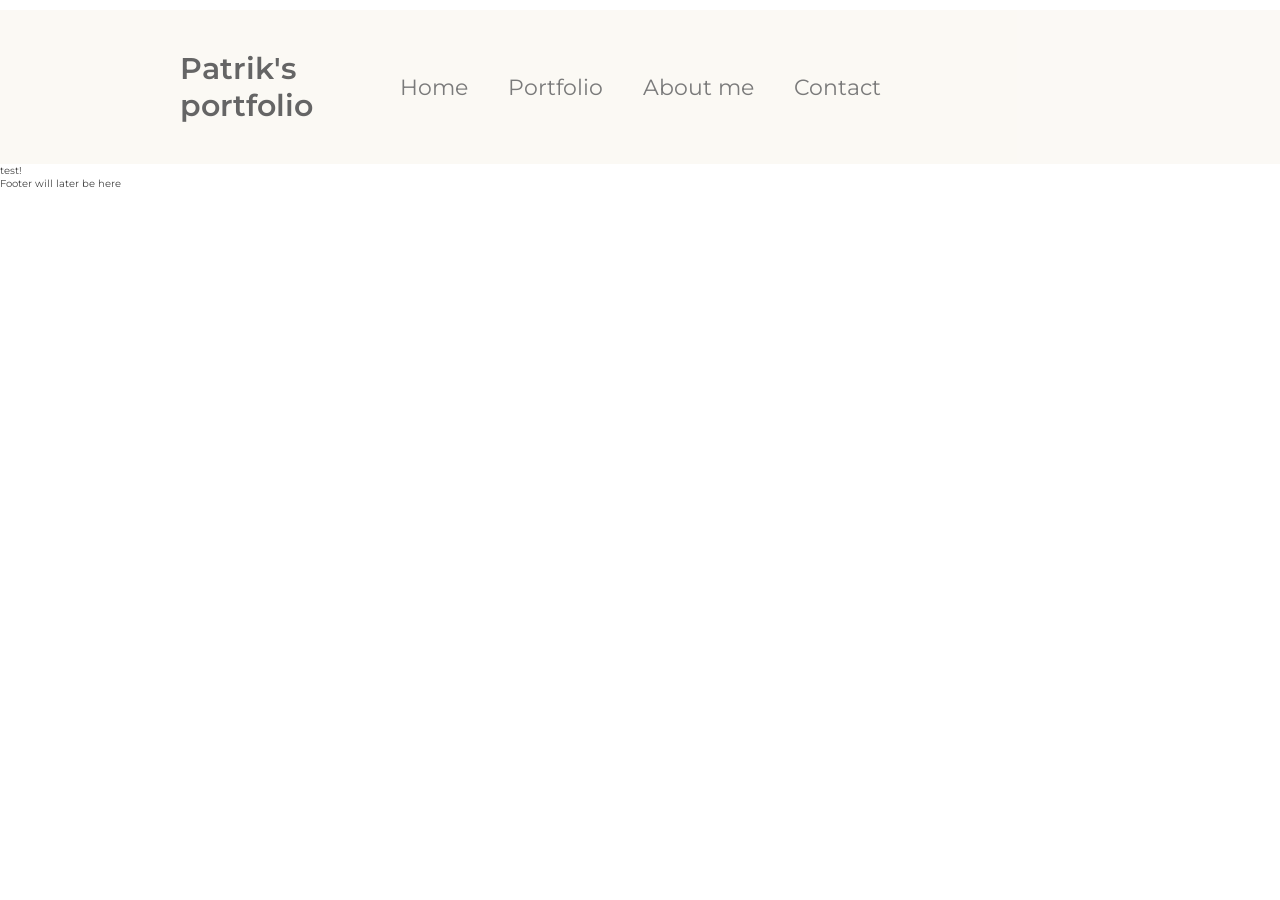
==== index.html @ bed65188 "Set up index file so it reads from header.html and footer.html" ====
<!doctype html>
<html lang="en">
  <head>
    <meta charset="UTF-8" />

    <!-- Fonts -->
    <link rel="preconnect" href="https://fonts.googleapis.com" />
    <link rel="preconnect" href="https://fonts.gstatic.com" crossorigin />
    <link
      href="https://fonts.googleapis.com/css2?family=Montserrat:ital,wght@0,100..900;1,100..900&display=swap"
      rel="stylesheet"
    />

    <link rel="stylesheet" href="./css/style.css" />
    <title>Patrik's portfolio</title>
    <link rel="icon" type="image/x-icon" href="img/favicon.ico" />
  </head>
  <body>
    <section class="navigation">
      <!-- Include header.html in file -->
      <div id="header-placeholder"></div>

      <!-- MAIN CONTENT -->
      test!
      <!-- Include footer.html in file -->
      <div id="footer-placeholder"></div>
      <script src="./js/script.js"></script>
    </section>
  </body>
</html>
---- css/style.css ----
/*
--- 01 TYPOGRAPHY SYSTEM

- Font sizes (px)
10 / 12 / 14 / 16 / 18 / 20 / 24 / 30 / 36 / 44 / 52 / 62 / 74 / 86 / 98

- Font weights
Default:
Medium:
Semi-bold:
Bold:

- Line heights
Default:
Small:
Medium:
Paragraph default:
Large:

- Letter spacing
-
--- 02 COLORS

- Primary:
- Tints:

- Shades:

- Accents:
- Greys
  333
--- 05 SHADOWS

--- 06 BORDER-RADIUS
Default:
Medium:

--- 07 WHITESPACE

- Spacing system (px)
2 / 4 / 8 / 12 / 16 / 24 / 32 / 48 / 64 / 80 / 96 / 128
*/

/***************/
/***GENERAL***/
/***************/

html {
  font-size: 62.5%;
  height: 100%;
}

* {
  margin: 0;
  padding: 0;
  box-sizing: border-box;
}

header {
  display: grid;
  grid-template-columns: 1fr auto 1fr;

  margin-top: 1rem;
  gap: 20px;
  padding: 4rem;
  align-items: center;
  background-color: #f9f6ee;
  opacity: 60%;
}

body {
  background-image: url("./../assets/img/blueberry.jpg");
  background-repeat: no-repeat;
  background-attachment: fixed;
  background-size: cover;
  font-family: "Montserrat", sans-serif;
  font-optical-sizing: auto;
  font-weight: 400;
  font-style: normal;
  color: #444;
}

.logo-text {
  font-size: 3rem;
  margin-left: 14rem;
  color: #000;
  font-weight: 600;
}

/***Navigation***/

.nav-bar ul {
  display: flex;
  justify-content: center;
  align-items: center;
}

.nav-bar li {
  list-style-type: none;
  padding: 0 2rem;
  font-size: 2.2rem;
  color: #333;
}

/*** Links ***/

.nav-bar li a:link,
.nav-bar li a:visited {
  text-decoration: none;
  color: #222;
}

.nav-bar li a:hover,
.nav-bar li a:active {
  text-decoration: none;
  color: #888;
}

/***Section intro ***/

.intro-container {
  width: 30%;
  margin: 0 auto;
  margin-top: 10rem;
  background-color: #f9f6ee;
  border-radius: 15px;
  min-height: 70vh;
  opacity: 90%;
  box-shadow: rgba(0, 0, 0, 0.56) 0px 22px 70px 4px;
}

.intro-div {
  padding: 5rem 10rem;
}

.premium {
  text-align: center;
  font-size: 3rem;
  font-weight: 600;
}

.intro-paragraphs {
  margin-top: 2rem;
}

.normal-text {
  font-size: 2.5rem;
  line-height: 2;
}
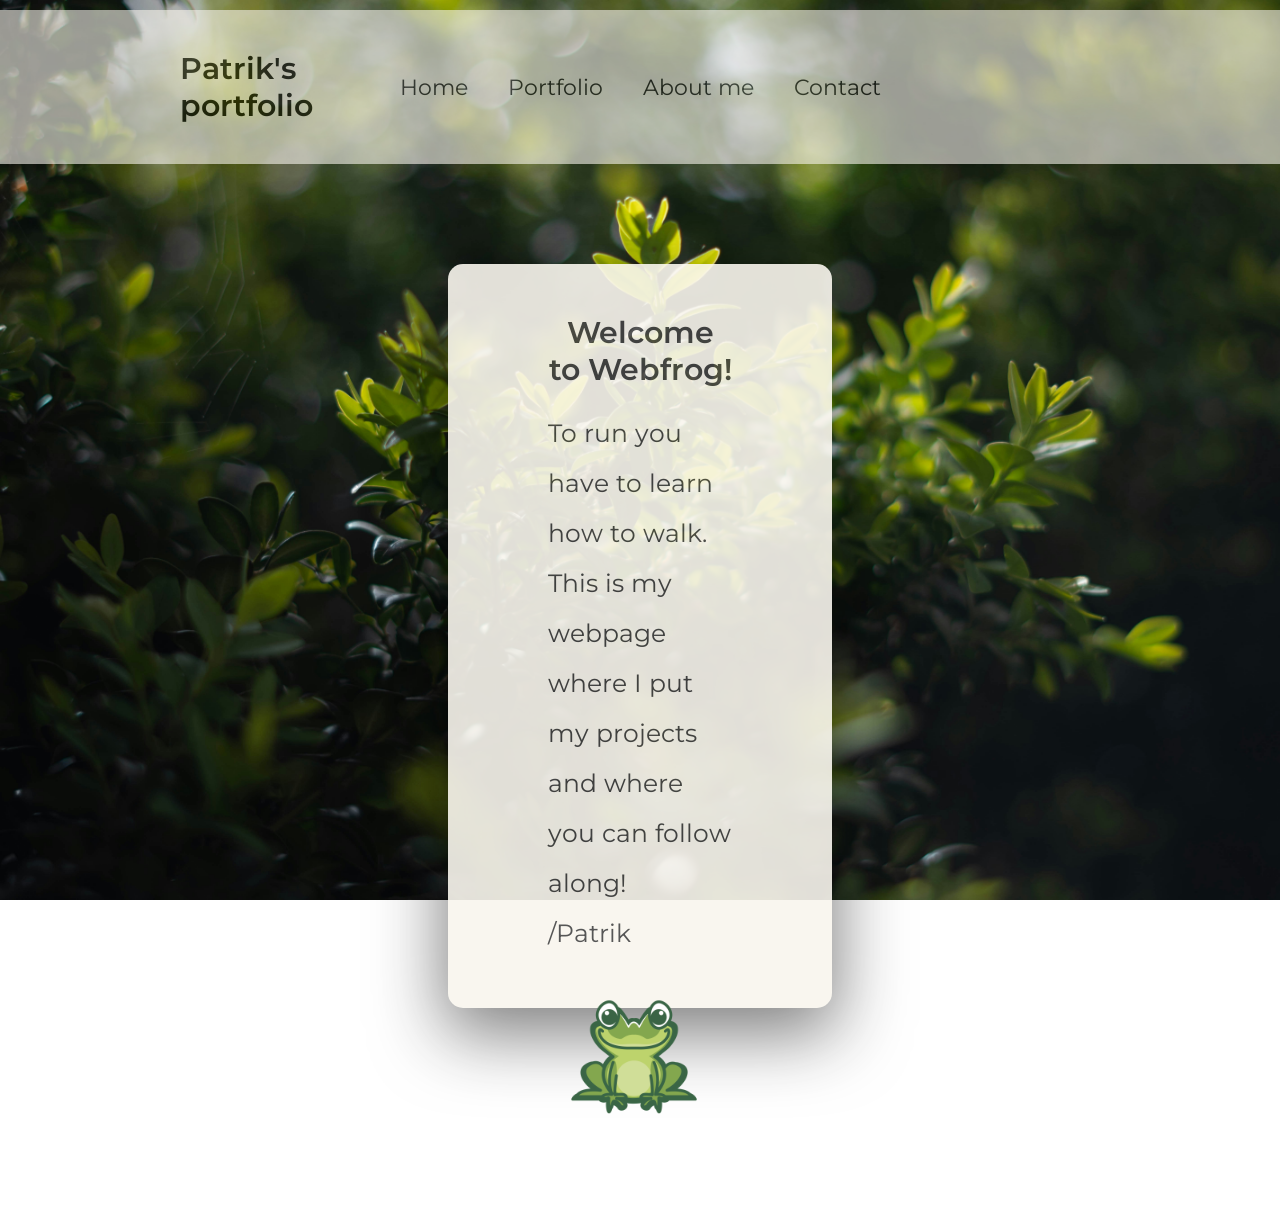
==== commit d83136c2: "Build index page and place footer" ====
--- a/index.html
+++ b/index.html
@@ -16,12 +16,35 @@
     <link rel="icon" type="image/x-icon" href="img/favicon.ico" />
   </head>
   <body>
+
+    <!---------------- Navigation -------------->
     <section class="navigation">
       <!-- Include header.html in file -->
       <div id="header-placeholder"></div>
+    </section>        
 
-      <!-- MAIN CONTENT -->
-      test!
+    <!---------------- Navigation -------------->
+    <section class="intro-section">
+      <div class="intro-container">
+        <div class="intro-div">
+          <h1 class="premium">Welcome to Webfrog!</h1>
+          <div class="intro-paragraphs">
+            <p class="normal-text">
+              To run you have to learn how to walk.<br />This is my webpage where I
+              put my projects and where you can follow along!<br />/Patrik
+            </p>
+            <img
+              src="./img/logo.png"
+              height="200px"
+              alt="Frog"
+              align="right"
+            />
+          </div>
+        </div>
+      </div>
+    </section>
+
+      
       <!-- Include footer.html in file -->
       <div id="footer-placeholder"></div>
       <script src="./js/script.js"></script>
--- a/css/style.css
+++ b/css/style.css
@@ -69,7 +69,7 @@
 }
 
 body {
-  background-image: url("./../assets/img/blueberry.jpg");
+  background-image: url("../img/blueberry.jpg");
   background-repeat: no-repeat;
   background-attachment: fixed;
   background-size: cover;
@@ -78,6 +78,8 @@
   font-weight: 400;
   font-style: normal;
   color: #444;
+  display: flex;
+  flex-direction: column;
 }
 
 .logo-text {
@@ -147,3 +149,11 @@
   font-size: 2.5rem;
   line-height: 2;
 }
+
+footer {
+  height: 6rem;
+  background-color: white;
+  display: flex;
+  justify-content: center;
+  align-items: center;
+}
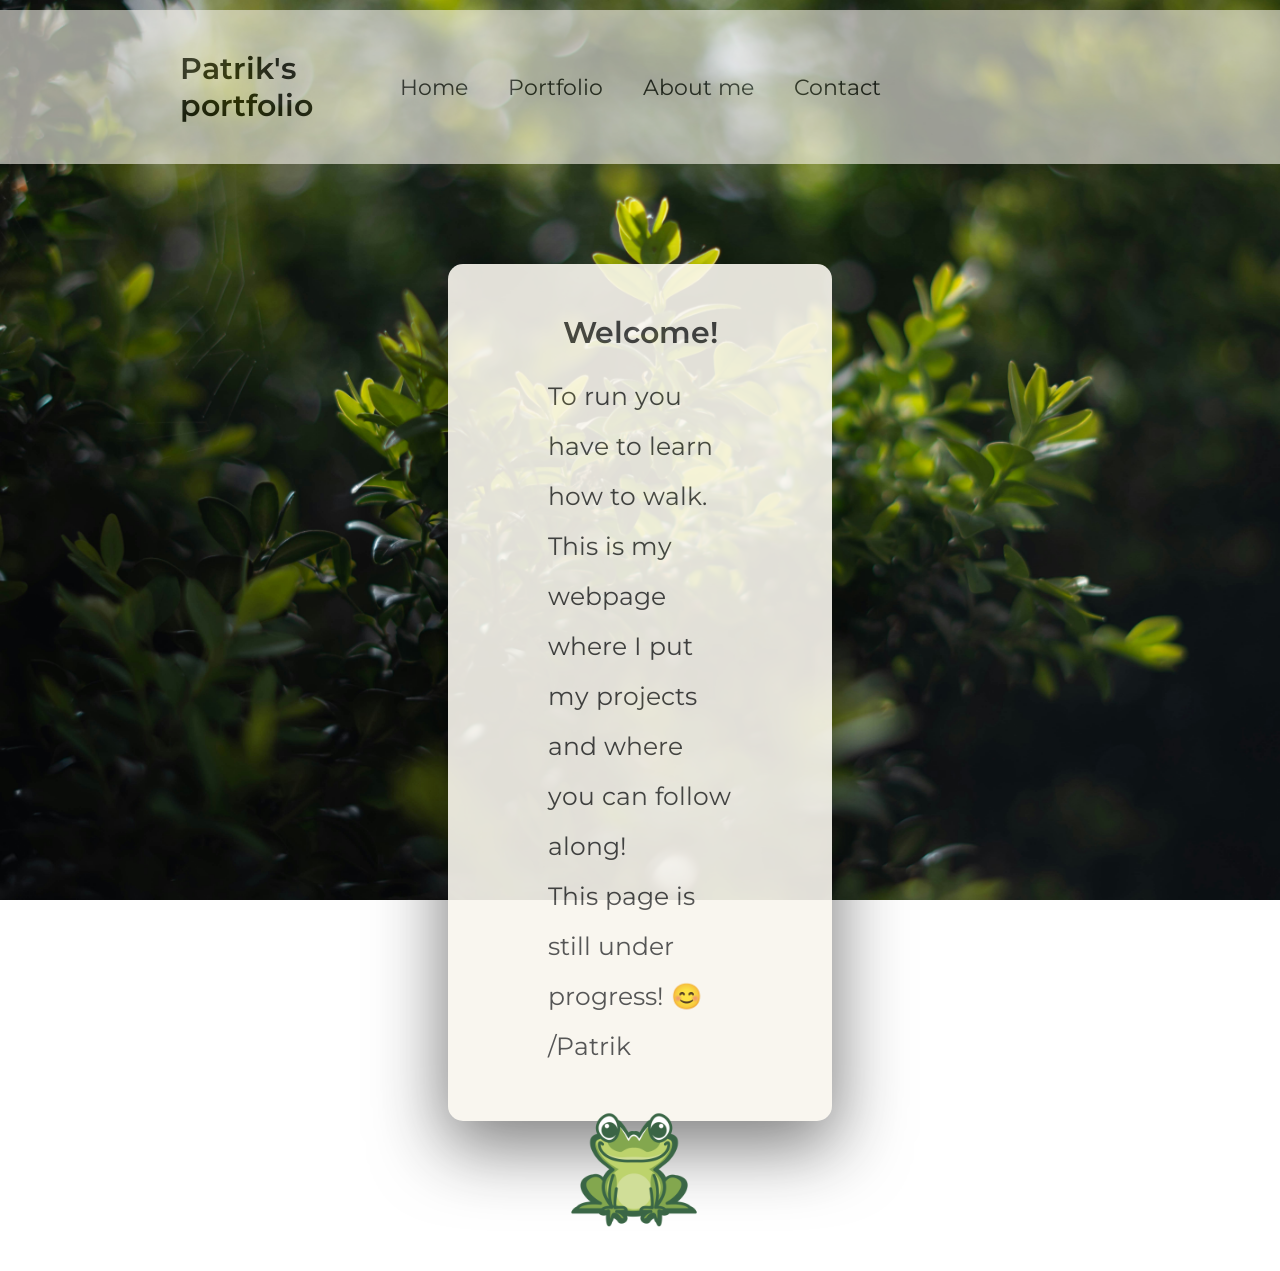
==== commit ca32f984: "Add pages about, portfolio, contact and link to those from nav" ====
--- a/index.html
+++ b/index.html
@@ -23,15 +23,17 @@
       <div id="header-placeholder"></div>
     </section>        
 
-    <!---------------- Navigation -------------->
+    <!---------------- Content -------------->
     <section class="intro-section">
       <div class="intro-container">
         <div class="intro-div">
-          <h1 class="premium">Welcome to Webfrog!</h1>
+          <h1 class="premium">Welcome!</h1>
           <div class="intro-paragraphs">
             <p class="normal-text">
               To run you have to learn how to walk.<br />This is my webpage where I
-              put my projects and where you can follow along!<br />/Patrik
+              put my projects and where you can follow along!<br />
+              This page is still under progress! 😊
+              /Patrik
             </p>
             <img
               src="./img/logo.png"
@@ -44,9 +46,6 @@
       </div>
     </section>
 
-      
-      <!-- Include footer.html in file -->
-      <div id="footer-placeholder"></div>
       <script src="./js/script.js"></script>
     </section>
   </body>
--- a/css/style.css
+++ b/css/style.css
@@ -150,10 +150,8 @@
   line-height: 2;
 }
 
-footer {
-  height: 6rem;
-  background-color: white;
-  display: flex;
-  justify-content: center;
-  align-items: center;
+/*** About ***/
+.about-text {
+  font-size: 2rem;
+  line-height: 2;
 }
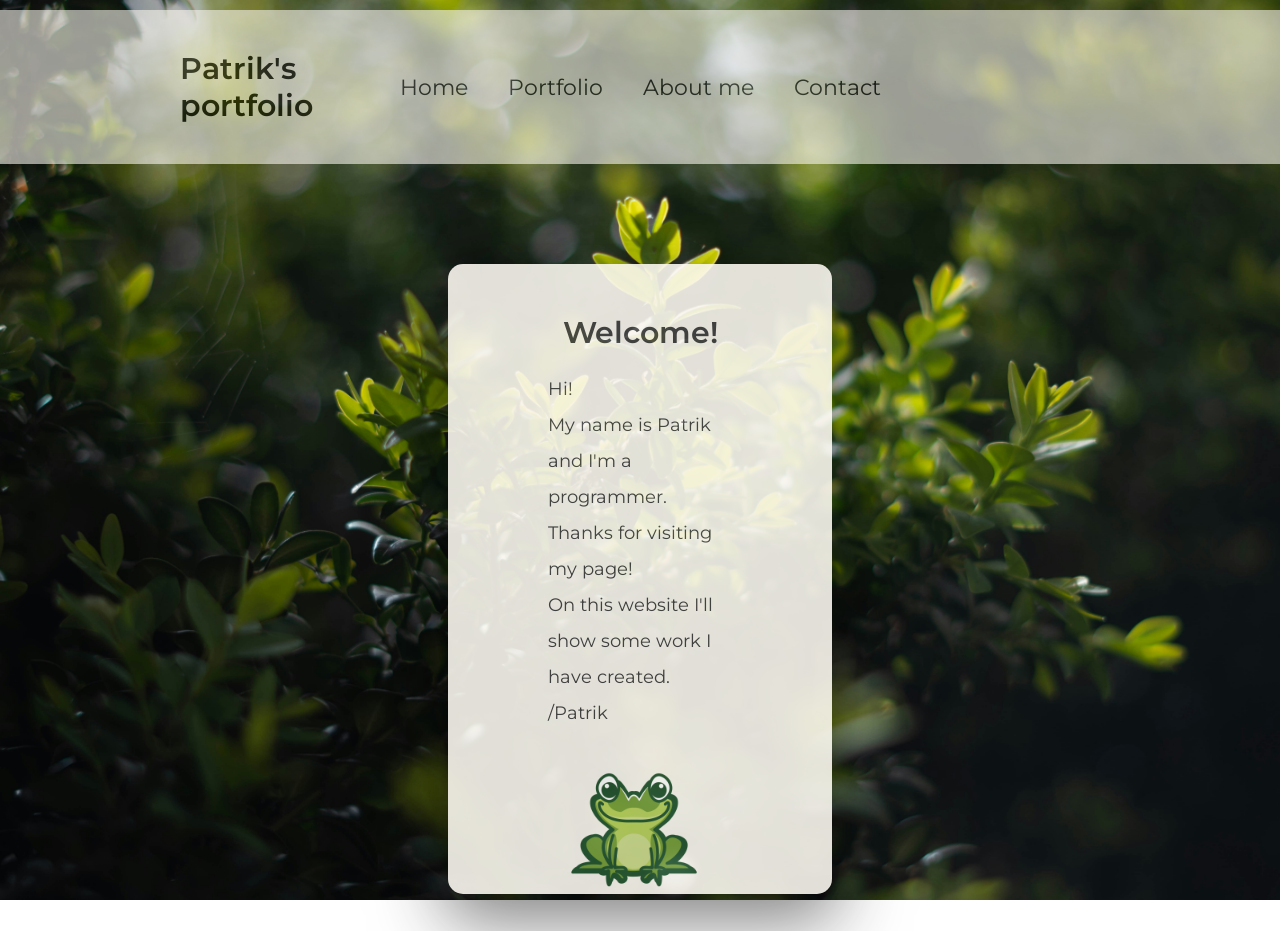
==== commit eabbb279: "Set up the portfolio page to be able to show projects" ====
--- a/index.html
+++ b/index.html
@@ -25,23 +25,26 @@
 
     <!---------------- Content -------------->
     <section class="intro-section">
-      <div class="intro-container">
-        <div class="intro-div">
+      <div class="container">
+        
           <h1 class="premium">Welcome!</h1>
           <div class="intro-paragraphs">
             <p class="normal-text">
-              To run you have to learn how to walk.<br />This is my webpage where I
-              put my projects and where you can follow along!<br />
-              This page is still under progress! 😊
+              Hi! <br>
+              My name is Patrik and I'm a programmer.<br>
+              Thanks for visiting my page! <br>
+              On this website I'll show some work I have created. <br>
+
               /Patrik
             </p>
             <img
               src="./img/logo.png"
+              
               height="200px"
               alt="Frog"
               align="right"
             />
-          </div>
+          
         </div>
       </div>
     </section>
--- a/css/style.css
+++ b/css/style.css
@@ -120,9 +120,11 @@
 
 /***Section intro ***/
 
-.intro-container {
+.container {
+  padding: 5rem 10rem;
   width: 30%;
   margin: 0 auto;
+
   margin-top: 10rem;
   background-color: #f9f6ee;
   border-radius: 15px;
@@ -131,10 +133,6 @@
   box-shadow: rgba(0, 0, 0, 0.56) 0px 22px 70px 4px;
 }
 
-.intro-div {
-  padding: 5rem 10rem;
-}
-
 .premium {
   text-align: center;
   font-size: 3rem;
@@ -146,12 +144,89 @@
 }
 
 .normal-text {
-  font-size: 2.5rem;
+  font-size: 1.8rem;
   line-height: 2;
 }
 
 /*** About ***/
 .about-text {
-  font-size: 2rem;
+  margin-top: 1rem;
+  font-size: 1.8rem;
   line-height: 2;
 }
+
+/*** Contact ***/
+
+.contact-form {
+  display: flex;
+  flex-direction: column;
+}
+
+.form-div {
+  margin-top: 2.2rem;
+  display: flex;
+  flex-direction: column;
+}
+
+input[type="text"],
+input[type="email"] {
+  width: 20rem;
+  height: 30px;
+  font-size: 1.5rem;
+}
+
+textarea {
+  font-size: 1.5rem;
+}
+
+.label-form {
+  font-size: 1.8rem;
+  font-weight: 500;
+  margin-bottom: 0.5rem;
+}
+
+.form-div-btn {
+  margin-top: 3rem;
+  align-self: flex-end;
+}
+
+.frog-image {
+  align-self: flex-end;
+  margin-top: 3rem;
+}
+
+.btn {
+  padding: 0.5rem 1rem;
+  font-size: 1.8rem;
+  border-radius: 5px;
+  border: none;
+  background-color: cadetblue;
+  box-shadow: 1px 1px 1px #888;
+}
+
+/*** Projects ***/
+.projects {
+  margin-top: 2rem;
+}
+
+.links-portfolio a:link,
+.links-portfolio a:visited {
+  font-size: 1.8rem;
+  color: #222;
+}
+
+.links-portfolio a:hover,
+.links-portfolio a:active {
+  font-size: 1.8rem;
+  color: #888;
+}
+
+.languages {
+  font-size: 1.5rem;
+}
+
+.paragraph-project {
+  margin-top: 0.7rem;
+  font-size: 1.5rem;
+  line-height: 1.4;
+}
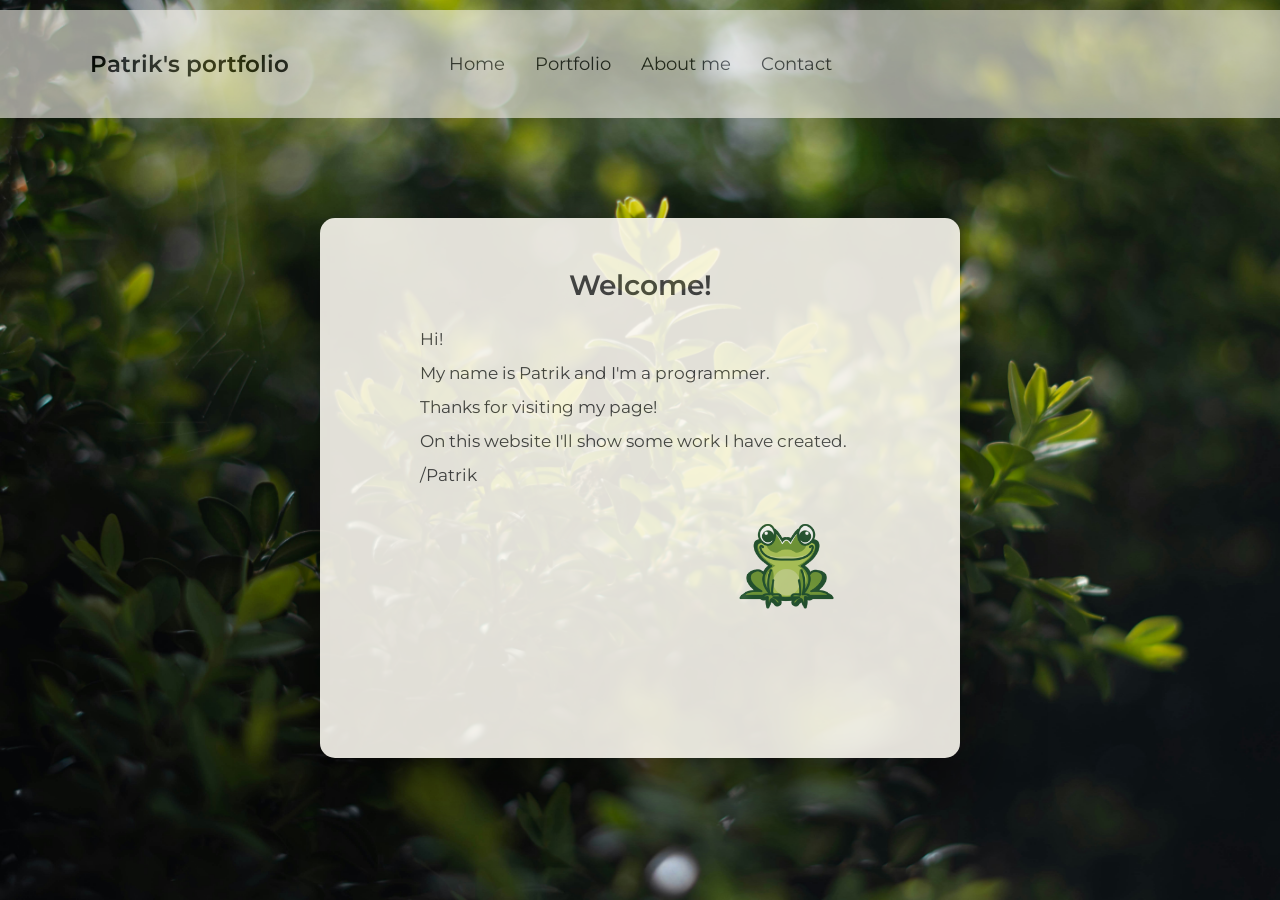
==== commit a962d30a: "Setup queries for sizes 1344px, 1200px down to 944px" ====
--- a/index.html
+++ b/index.html
@@ -12,6 +12,7 @@
     />
 
     <link rel="stylesheet" href="./css/style.css" />
+    <link rel="stylesheet" href="./css/queries.css" />
     <title>Patrik's portfolio</title>
     <link rel="icon" type="image/x-icon" href="img/favicon.ico" />
   </head>
@@ -39,8 +40,7 @@
             </p>
             <img
               src="./img/logo.png"
-              
-              height="200px"
+              class="frog-intro"
               alt="Frog"
               align="right"
             />
--- a/css/style.css
+++ b/css/style.css
@@ -122,13 +122,13 @@
 
 .container {
   padding: 5rem 10rem;
-  width: 30%;
+  width: 40%;
   margin: 0 auto;
 
   margin-top: 10rem;
   background-color: #f9f6ee;
   border-radius: 15px;
-  min-height: 70vh;
+  min-height: 60vh;
   opacity: 90%;
   box-shadow: rgba(0, 0, 0, 0.56) 0px 22px 70px 4px;
 }
@@ -148,6 +148,10 @@
   line-height: 2;
 }
 
+.frog-intro {
+  height: 180px;
+}
+
 /*** About ***/
 .about-text {
   margin-top: 1rem;
--- a/css/queries.css
+++ b/css/queries.css
@@ -0,0 +1,98 @@
+/* rem and em do NOT depend on html font-size in media queries!
+instead, 1rem = 1em = 16px */
+
+/* 1350 screensize/16 = 84 */
+
+/**************************/
+/* BELOW 1344px (Smaller desktops) */
+/**************************/
+@media (max-width: 84em) {
+  header {
+    display: grid;
+    grid-template-columns: 1fr auto 1fr;
+  }
+
+  .logo-text {
+    font-size: 2.3rem;
+    margin-left: 5rem;
+  }
+
+  /***Navigation***/
+
+  .nav-bar li {
+    padding: 0 1.5rem;
+    font-size: 1.8rem;
+  }
+
+  /***Section intro ***/
+
+  .container {
+    padding: 5rem 10rem;
+    width: 50%;
+    margin: 0 auto;
+
+    margin-top: 10rem;
+    background-color: #f9f6ee;
+    border-radius: 15px;
+    min-height: 60vh;
+    opacity: 90%;
+    box-shadow: rgba(0, 0, 0, 0.56) 0px 22px 70px 4px;
+  }
+
+  .premium {
+    font-size: 2.8rem;
+  }
+
+  .normal-text {
+    font-size: 1.7rem;
+    line-height: 2;
+  }
+
+  .frog-intro {
+    height: 150px;
+  }
+}
+
+/**************************/
+/* BELOW 1200px (Landscape tablets) */
+/**************************/
+@media (max-width: 75em) {
+  html {
+    /* 9px/16px = 56.2% */
+    font-size: 56.25%;
+  }
+
+  .frog-intro {
+    height: 130px;
+  }
+}
+
+/**************************/
+/* BELOW 944px (Tablets) */
+/**************************/
+@media (max-width: 59em) {
+  /* 8px / 16px = 50% */
+
+  html {
+    font-size: 50%;
+  }
+}
+
+/**************************/
+/* MOBILE NAVIGATION */
+/**************************/
+
+/**************************/
+/* SMALLER TABLETS */
+/**************************/
+/* 700/16= 43.75 = 44 */
+@media (max-width: 44em) {
+  /*Section into*/
+}
+/**************************/
+/* Below 600px for Phones */
+/*600/16= 38em*/
+/**************************/
+
+@media (max-width: 38em) {
+}
